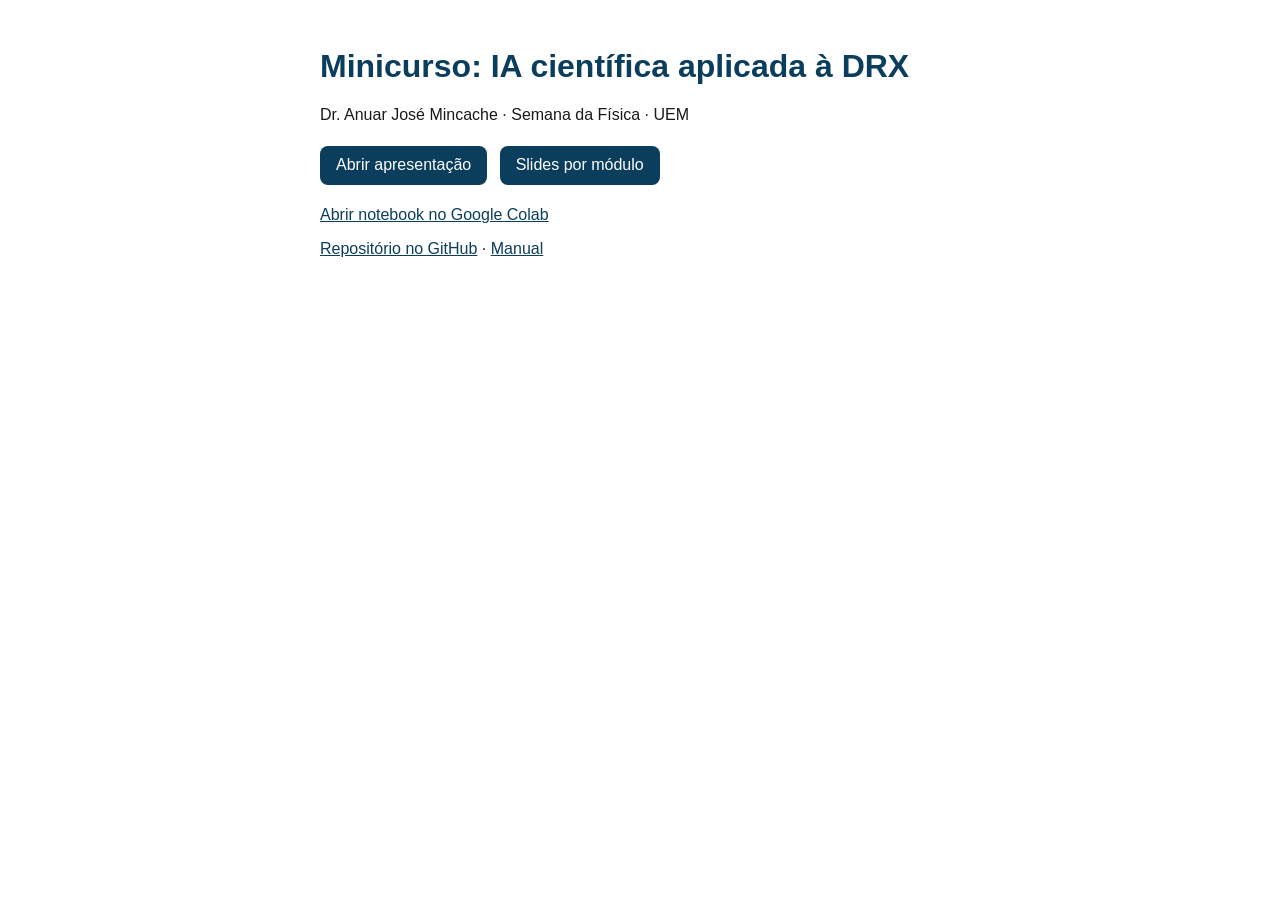
==== index.html @ ced2d8ac "Incluir Williamson-Hall, estatistica entre amostras, mais graficos e quatro modelos de ML." ====
<!DOCTYPE html>
<html lang="pt-BR">
<head>
<meta charset="utf-8"/>
<meta name="viewport" content="width=device-width, initial-scale=1"/>
<title>MC1 — IA científica e DRX</title>
<style>
body { font-family: "Segoe UI", sans-serif; max-width: 40rem; margin: 3rem auto; padding: 0 1.2rem; color: #1a1a1a; }
h1 { color: #0b3d5c; }
a { color: #0b3d5c; }
.btn { display: inline-block; margin: 0.35rem 0.5rem 0.35rem 0; padding: 0.65rem 1rem; background: #0b3d5c; color: #fff !important; text-decoration: none; border-radius: 8px; }
</style>
</head>
<body>
<h1>Minicurso: IA científica aplicada à DRX</h1>
<p>Dr. Anuar José Mincache · Semana da Física · UEM</p>
<p>
<a class="btn" href="slides/apresentacao.html">Abrir apresentação</a>
<a class="btn" href="slides/index.html">Slides por módulo</a>
</p>
<p><a href="https://colab.research.google.com/github/220719/semana-da-fisica-2025/blob/main/notebooks/Minicurso_IA_Cientifica_DRX.ipynb">Abrir notebook no Google Colab</a></p>
<p><a href="https://github.com/220719/semana-da-fisica-2025">Repositório no GitHub</a> · <a href="docs/MANUAL.md">Manual</a></p>
</body>
</html>
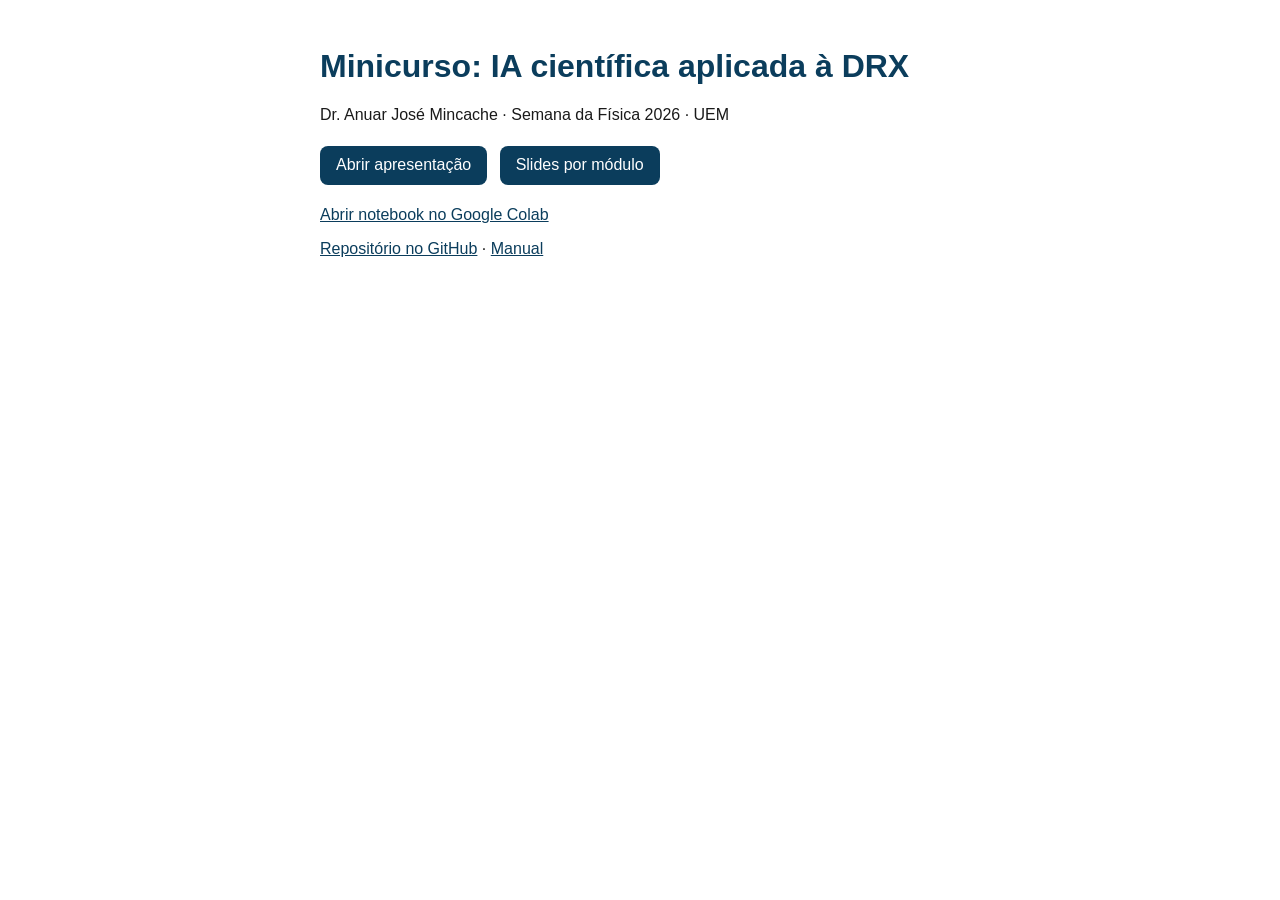
==== commit 3c5aa929: "Atualizar README com link dos slides e ano do minicurso para 2026." ====
--- a/index.html
+++ b/index.html
@@ -13,10 +13,10 @@
 </head>
 <body>
 <h1>Minicurso: IA científica aplicada à DRX</h1>
-<p>Dr. Anuar José Mincache · Semana da Física · UEM</p>
+<p>Dr. Anuar José Mincache · Semana da Física 2026 · UEM</p>
 <p>
-<a class="btn" href="slides/apresentacao.html">Abrir apresentação</a>
-<a class="btn" href="slides/index.html">Slides por módulo</a>
+<a class="btn" href="https://raw.githack.com/220719/semana-da-fisica-2025/main/slides/apresentacao.html">Abrir apresentação</a>
+<a class="btn" href="https://raw.githack.com/220719/semana-da-fisica-2025/main/slides/index.html">Slides por módulo</a>
 </p>
 <p><a href="https://colab.research.google.com/github/220719/semana-da-fisica-2025/blob/main/notebooks/Minicurso_IA_Cientifica_DRX.ipynb">Abrir notebook no Google Colab</a></p>
 <p><a href="https://github.com/220719/semana-da-fisica-2025">Repositório no GitHub</a> · <a href="docs/MANUAL.md">Manual</a></p>
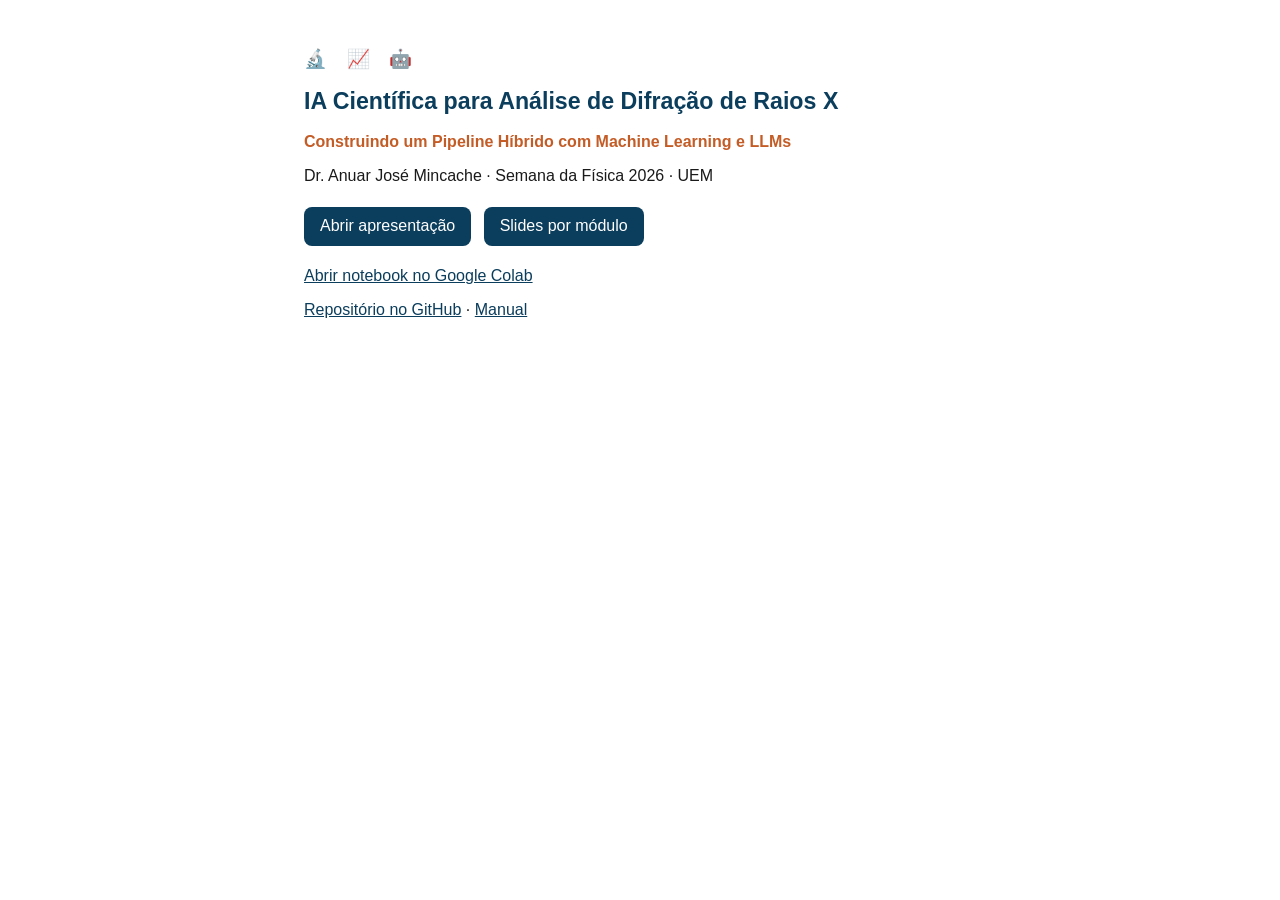
==== commit 79b839ca: "Renomear o minicurso e incluir icones de DRX, ML e LLM." ====
--- a/index.html
+++ b/index.html
@@ -3,16 +3,20 @@
 <head>
 <meta charset="utf-8"/>
 <meta name="viewport" content="width=device-width, initial-scale=1"/>
-<title>MC1 — IA científica e DRX</title>
+<title>IA Científica para Análise de Difração de Raios X</title>
 <style>
-body { font-family: "Segoe UI", sans-serif; max-width: 40rem; margin: 3rem auto; padding: 0 1.2rem; color: #1a1a1a; }
-h1 { color: #0b3d5c; }
+body { font-family: "Segoe UI", sans-serif; max-width: 42rem; margin: 3rem auto; padding: 0 1.2rem; color: #1a1a1a; }
+h1 { color: #0b3d5c; font-size: 1.45rem; line-height: 1.35; }
+.lede { color: #c45c26; font-weight: 650; }
+.icons { font-size: 1.15rem; letter-spacing: 0.06em; margin: 0.4rem 0 1rem; }
 a { color: #0b3d5c; }
 .btn { display: inline-block; margin: 0.35rem 0.5rem 0.35rem 0; padding: 0.65rem 1rem; background: #0b3d5c; color: #fff !important; text-decoration: none; border-radius: 8px; }
 </style>
 </head>
 <body>
-<h1>Minicurso: IA científica aplicada à DRX</h1>
+<p class="icons">🔬 &nbsp; 📈 &nbsp; 🤖</p>
+<h1>IA Científica para Análise de Difração de Raios X</h1>
+<p class="lede">Construindo um Pipeline Híbrido com Machine Learning e LLMs</p>
 <p>Dr. Anuar José Mincache · Semana da Física 2026 · UEM</p>
 <p>
 <a class="btn" href="https://raw.githack.com/220719/semana-da-fisica-2025/main/slides/apresentacao.html">Abrir apresentação</a>
